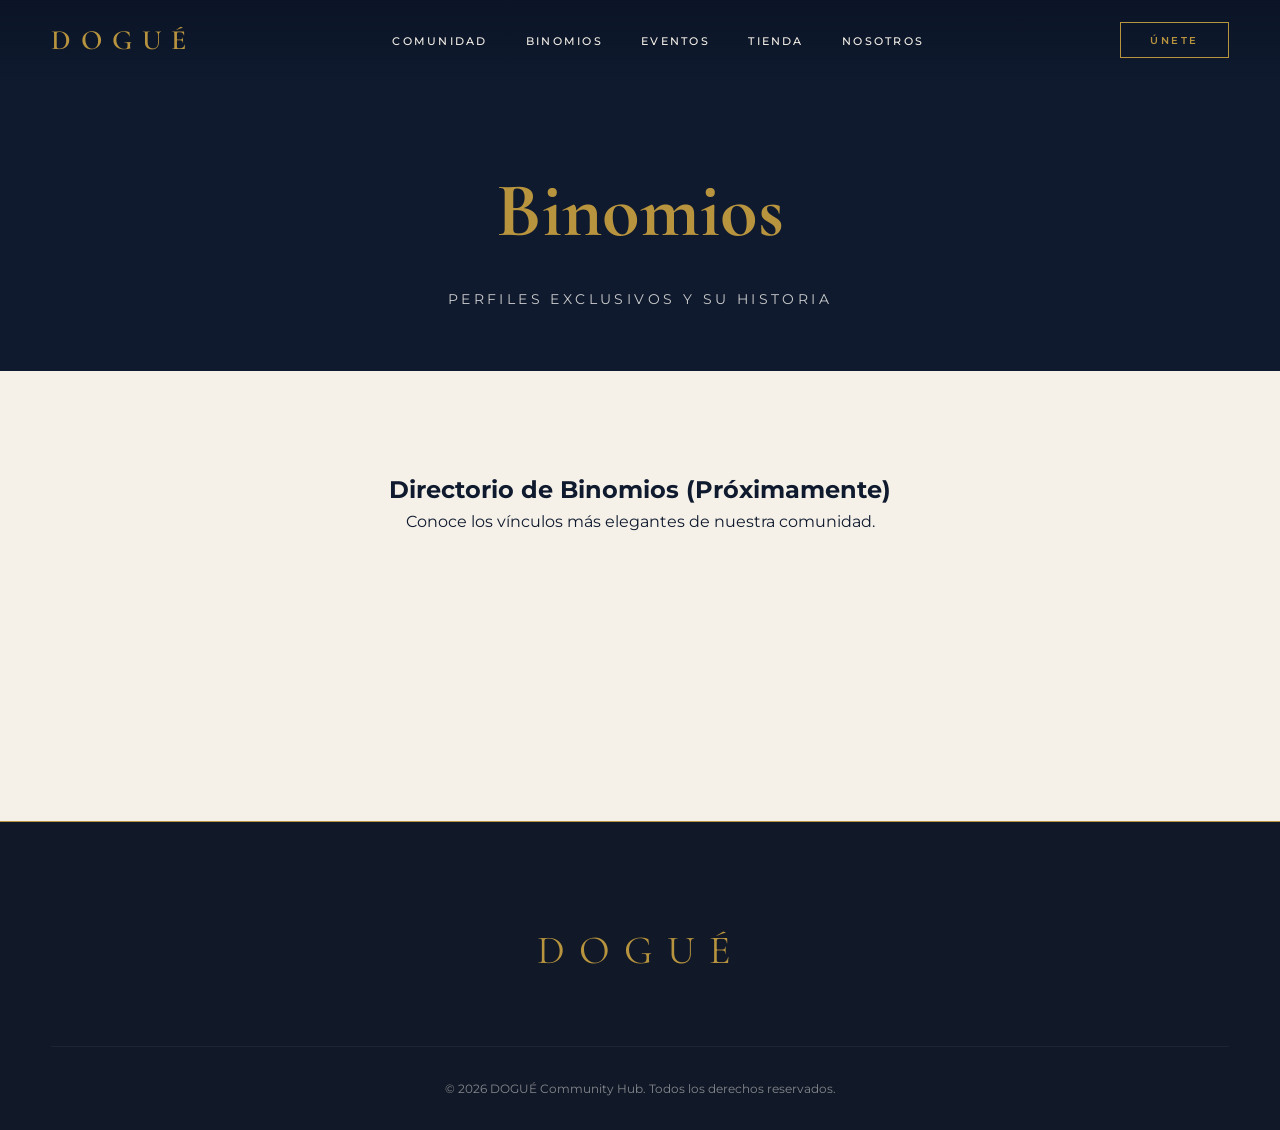
==== binomios.html @ 7b64ab2a "Implementación páginas y tienda del Hub Dogué" ====
<!DOCTYPE html>
<html lang="es">
<head>
  <meta charset="UTF-8">
  <meta name="viewport" content="width=device-width, initial-scale=1.0">
  <title>Binomios — DOGUÉ Community Hub</title>
  <link rel="stylesheet" href="styles.css">
  <link rel="preconnect" href="https://fonts.googleapis.com">
  <link rel="preconnect" href="https://fonts.gstatic.com" crossorigin>
  <style>
    .page-hero {
      padding-top: 150px;
      padding-bottom: 60px;
      background: var(--navy-deep);
      text-align: center;
      color: var(--white);
    }
    .page-hero__title {
      font-family: var(--font-display);
      font-size: clamp(3rem, 6vw, 5rem);
      color: var(--gold);
      margin-bottom: 1rem;
    }
    .page-hero__subtitle {
      font-family: var(--font-body);
      font-weight: 400;
      letter-spacing: 0.25em;
      text-transform: uppercase;
      font-size: 0.85rem;
      opacity: 0.8;
    }
    .placeholder-content {
      padding: 100px 20px;
      text-align: center;
      background: var(--cream);
      color: var(--navy-deep);
      min-height: 50vh;
    }
  </style>
</head>
<body>

  <!-- NAVBAR -->
  <nav class="navbar" id="navbar" role="navigation" aria-label="Navegación principal">
    <a href="index.html" class="navbar__logo" id="logo" aria-label="DOGUÉ — Ir al inicio">
      <span class="navbar__logo-text">DOGUÉ</span>
    </a>
    <ul class="navbar__menu" id="nav-menu">
      <li><a href="comunidad.html" class="navbar__menu-item">Comunidad</a></li>
      <li><a href="binomios.html" class="navbar__menu-item">Binomios</a></li>
      <li><a href="eventos.html" class="navbar__menu-item">Eventos</a></li>
      <li><a href="tienda.html" class="navbar__menu-item">Tienda</a></li>
      <li><a href="nosotros.html" class="navbar__menu-item">Nosotros</a></li>
    </ul>
    <div class="navbar__cta">
      <button class="btn-cta-nav">ÚNETE</button>
    </div>
    <button class="navbar__hamburger" id="hamburger" aria-label="Abrir menú" aria-expanded="false">
      <span></span><span></span><span></span>
    </button>
  </nav>

  <!-- Mobile Overlay -->
  <div class="navbar__mobile-overlay" id="mobile-nav" aria-hidden="true">
    <a href="comunidad.html" class="navbar__menu-item" data-mobile-link>Comunidad</a>
    <a href="binomios.html" class="navbar__menu-item" data-mobile-link>Binomios</a>
    <a href="eventos.html" class="navbar__menu-item" data-mobile-link>Eventos</a>
    <a href="tienda.html" class="navbar__menu-item" data-mobile-link>Tienda</a>
    <a href="nosotros.html" class="navbar__menu-item" data-mobile-link>Nosotros</a>
    <button class="btn-cta-nav" data-mobile-link>ÚNETE</button>
  </div>

  <!-- HERO -->
  <section class="page-hero">
    <h1 class="page-hero__title">Binomios</h1>
    <p class="page-hero__subtitle">Perfiles exclusivos y su historia</p>
  </section>

  <section class="placeholder-content">
    <h2>Directorio de Binomios (Próximamente)</h2>
    <p>Conoce los vínculos más elegantes de nuestra comunidad.</p>
  </section>

  <!-- FOOTER -->
  <footer class="footer">
    <div class="footer__container">
      <div class="footer__logo-container">
        <a href="index.html" class="footer__logo">DOGUÉ</a>
      </div>
      <div class="footer__copyright">
        &copy; 2026 DOGUÉ Community Hub. Todos los derechos reservados.
      </div>
    </div>
  </footer>

  <script src="script.js"></script>
</body>
</html>
---- styles.css ----
/* ============================================================
   DOGUÉ COMMUNITY HUB — Design System & Hero Styles
   Luxury Editorial Aesthetic
   ============================================================ */

/* --- Google Fonts Import --- */
@import url('https://fonts.googleapis.com/css2?family=Cormorant+Garamond:ital,wght@0,300;0,400;0,500;0,600;0,700;1,300;1,400&family=Montserrat:wght@300;400;500;600;700&display=swap');

/* --- Design Tokens --- */
:root {
  --navy: #1B2A4A;
  --navy-deep: #0F1A2E;
  --navy-light: #243656;
  --gold: #B8943F;
  --gold-light: #D4B15E;
  --gold-dark: #9A7A30;
  --cream: #F5F0E8;
  --white: #FAF8F4;
  --white-pure: #FFFFFF;

  --font-display: 'Cormorant Garamond', 'Georgia', serif;
  --font-body: 'Montserrat', 'Helvetica Neue', sans-serif;

  --ease-luxury: cubic-bezier(0.25, 0.46, 0.45, 0.94);
  --ease-bounce: cubic-bezier(0.34, 1.56, 0.64, 1);
  --ease-smooth: cubic-bezier(0.4, 0, 0.2, 1);

  --transition-fast: 0.25s;
  --transition-med: 0.4s;
  --transition-slow: 0.7s;

  --z-navbar: 1000;
  --z-hero-content: 10;
  --z-hero-overlay: 5;
  --z-hero-video: 1;
}

/* --- Reset & Base --- */
*,
*::before,
*::after {
  margin: 0;
  padding: 0;
  box-sizing: border-box;
}

html {
  font-size: 16px;
  scroll-behavior: smooth;
  -webkit-font-smoothing: antialiased;
  -moz-osx-font-smoothing: grayscale;
}

body {
  font-family: var(--font-body);
  background-color: var(--navy-deep);
  color: var(--white);
  line-height: 1.6;
  overflow-x: hidden;
}

a {
  text-decoration: none;
  color: inherit;
}

ul, ol {
  list-style: none;
}

button {
  cursor: pointer;
  border: none;
  background: none;
  font-family: inherit;
}

/* ============================================================
   NAVBAR
   ============================================================ */
.navbar {
  position: fixed;
  top: 0;
  left: 0;
  width: 100%;
  z-index: var(--z-navbar);
  padding: 0 clamp(1.5rem, 4vw, 4rem);
  height: 80px;
  display: flex;
  align-items: center;
  justify-content: space-between;
  transition: background var(--transition-med) var(--ease-smooth),
              box-shadow var(--transition-med) var(--ease-smooth),
              height var(--transition-med) var(--ease-smooth);
}

.navbar::before {
  content: '';
  position: absolute;
  inset: 0;
  background: linear-gradient(
    180deg,
    rgba(11, 20, 38, 0.85) 0%,
    rgba(11, 20, 38, 0.4) 60%,
    transparent 100%
  );
  pointer-events: none;
  transition: opacity var(--transition-med) var(--ease-smooth);
}

.navbar.scrolled {
  height: 68px;
  background: rgba(15, 26, 46, 0.97);
  backdrop-filter: blur(20px) saturate(180%);
  -webkit-backdrop-filter: blur(20px) saturate(180%);
  box-shadow: 0 1px 0 rgba(184, 148, 63, 0.1),
              0 4px 24px rgba(0, 0, 0, 0.3);
}

.navbar.scrolled::before {
  opacity: 0;
}

/* --- Logo --- */
.navbar__logo {
  position: relative;
  z-index: 2;
  display: flex;
  align-items: center;
  gap: 0.15rem;
}

.navbar__logo-text {
  font-family: var(--font-display);
  font-size: 1.75rem;
  font-weight: 600;
  letter-spacing: 0.35em;
  color: var(--gold);
  text-transform: uppercase;
  transition: color var(--transition-fast) var(--ease-smooth);
}

.navbar__logo-accent {
  font-family: var(--font-display);
  font-size: 2rem;
  font-weight: 300;
  color: var(--gold-light);
  margin-left: 0.1rem;
  opacity: 0.8;
}

.navbar__logo:hover .navbar__logo-text {
  color: var(--gold-light);
}

/* --- Nav Menu --- */
.navbar__menu {
  position: relative;
  z-index: 2;
  display: flex;
  align-items: center;
  gap: clamp(1.5rem, 3vw, 3rem);
}

.navbar__menu-item {
  font-family: var(--font-body);
  font-size: 0.7rem;
  font-weight: 500;
  letter-spacing: 0.2em;
  color: var(--cream);
  text-transform: uppercase;
  position: relative;
  padding: 0.5rem 0;
  transition: color var(--transition-fast) var(--ease-smooth);
}

.navbar__menu-item::after {
  content: '';
  position: absolute;
  bottom: 0;
  left: 50%;
  transform: translateX(-50%) scaleX(0);
  width: 100%;
  height: 1px;
  background: var(--gold);
  transition: transform var(--transition-med) var(--ease-luxury);
  transform-origin: center;
}

.navbar__menu-item:hover {
  color: var(--gold-light);
}

.navbar__menu-item:hover::after {
  transform: translateX(-50%) scaleX(1);
}

/* --- CTA Button --- */
.navbar__cta {
  position: relative;
  z-index: 2;
}

.btn-cta-nav {
  font-family: var(--font-body);
  font-size: 0.65rem;
  font-weight: 600;
  letter-spacing: 0.25em;
  text-transform: uppercase;
  color: var(--gold);
  padding: 0.65rem 1.8rem;
  border: 1px solid var(--gold);
  background: transparent;
  transition: all var(--transition-med) var(--ease-luxury);
  position: relative;
  overflow: hidden;
}

.btn-cta-nav::before {
  content: '';
  position: absolute;
  inset: 0;
  background: var(--gold);
  transform: scaleX(0);
  transform-origin: left;
  transition: transform var(--transition-med) var(--ease-luxury);
  z-index: -1;
}

.btn-cta-nav:hover {
  color: var(--navy-deep);
  border-color: var(--gold);
}

.btn-cta-nav:hover::before {
  transform: scaleX(1);
}

/* --- Hamburger (mobile) --- */
.navbar__hamburger {
  display: none;
  position: relative;
  z-index: 2;
  width: 28px;
  height: 20px;
  flex-direction: column;
  justify-content: space-between;
}

.navbar__hamburger span {
  display: block;
  width: 100%;
  height: 1.5px;
  background: var(--gold);
  transition: all var(--transition-med) var(--ease-luxury);
  transform-origin: center;
}

.navbar__hamburger.active span:nth-child(1) {
  transform: translateY(9.25px) rotate(45deg);
}

.navbar__hamburger.active span:nth-child(2) {
  opacity: 0;
  transform: scaleX(0);
}

.navbar__hamburger.active span:nth-child(3) {
  transform: translateY(-9.25px) rotate(-45deg);
}

/* ============================================================
   HERO SECTION
   ============================================================ */
.hero {
  position: relative;
  width: 100%;
  height: 100vh;
  min-height: 600px;
  display: flex;
  align-items: center;
  justify-content: center;
  overflow: hidden;
}

/* --- Video Background --- */
.hero__video-wrapper {
  position: absolute;
  inset: 0;
  z-index: var(--z-hero-video);
}

.hero__video,
.hero__poster {
  width: 100%;
  height: 100%;
  object-fit: cover;
  object-position: center 30%;
}

.hero__video {
  display: block;
}

/* --- Overlay --- */
.hero__overlay {
  position: absolute;
  inset: 0;
  z-index: var(--z-hero-overlay);
  background:
    linear-gradient(
      180deg,
      rgba(15, 26, 46, 0.75) 0%,
      rgba(27, 42, 74, 0.55) 40%,
      rgba(27, 42, 74, 0.60) 60%,
      rgba(15, 26, 46, 0.85) 100%
    );
}

/* Subtle grain texture overlay */
.hero__overlay::after {
  content: '';
  position: absolute;
  inset: 0;
  opacity: 0.03;
  background-image: url("data:image/svg+xml,%3Csvg viewBox='0 0 256 256' xmlns='http://www.w3.org/2000/svg'%3E%3Cfilter id='n'%3E%3CfeTurbulence type='fractalNoise' baseFrequency='0.85' numOctaves='4' stitchTiles='stitch'/%3E%3C/filter%3E%3Crect width='100%25' height='100%25' filter='url(%23n)'/%3E%3C/svg%3E");
  background-size: 128px 128px;
  pointer-events: none;
}

/* --- Decorative Lines --- */
.hero__deco-line {
  position: absolute;
  z-index: var(--z-hero-content);
  background: var(--gold);
  opacity: 0.15;
}

.hero__deco-line--left {
  left: clamp(2rem, 5vw, 6rem);
  top: 15%;
  width: 1px;
  height: 70%;
}

.hero__deco-line--right {
  right: clamp(2rem, 5vw, 6rem);
  top: 15%;
  width: 1px;
  height: 70%;
}

.hero__deco-line--top {
  top: clamp(6rem, 12vh, 10rem);
  left: clamp(2rem, 5vw, 6rem);
  right: clamp(2rem, 5vw, 6rem);
  height: 1px;
  width: auto;
}

.hero__deco-line--bottom {
  bottom: clamp(4rem, 8vh, 8rem);
  left: clamp(2rem, 5vw, 6rem);
  right: clamp(2rem, 5vw, 6rem);
  height: 1px;
  width: auto;
}

/* --- Hero Content --- */
.hero__content {
  position: relative;
  z-index: var(--z-hero-content);
  text-align: center;
  max-width: 860px;
  padding: 2rem clamp(1.5rem, 5vw, 4rem);
  display: flex;
  flex-direction: column;
  align-items: center;
  gap: 0;
}

/* Subtle glow behind content */
.hero__content::before {
  content: '';
  position: absolute;
  width: 500px;
  height: 500px;
  background: radial-gradient(
    ellipse at center,
    rgba(184, 148, 63, 0.06) 0%,
    transparent 70%
  );
  border-radius: 50%;
  pointer-events: none;
  top: 50%;
  left: 50%;
  transform: translate(-50%, -50%);
}

/* --- Subtitle --- */
.hero__subtitle {
  font-family: var(--font-body);
  font-size: clamp(0.6rem, 1.2vw, 0.8rem);
  font-weight: 400;
  letter-spacing: 0.45em;
  text-transform: uppercase;
  color: var(--gold);
  margin-bottom: 1.5rem;
  position: relative;
  display: flex;
  align-items: center;
  gap: 1.5rem;
  opacity: 0;
  transform: translateY(20px);
  animation: heroFadeUp 1s var(--ease-luxury) 0.3s forwards;
}

.hero__subtitle::before,
.hero__subtitle::after {
  content: '';
  width: clamp(30px, 5vw, 60px);
  height: 1px;
  background: linear-gradient(90deg, transparent, var(--gold));
  flex-shrink: 0;
}

.hero__subtitle::after {
  background: linear-gradient(90deg, var(--gold), transparent);
}

/* --- Headline --- */
.hero__headline {
  font-family: var(--font-display);
  font-size: clamp(3rem, 8vw, 6.5rem);
  font-weight: 300;
  line-height: 1;
  letter-spacing: 0.08em;
  text-transform: uppercase;
  color: var(--white);
  margin-bottom: 2rem;
  position: relative;
  opacity: 0;
  transform: translateY(30px);
  animation: heroFadeUp 1.2s var(--ease-luxury) 0.6s forwards;
}

.hero__headline span {
  display: block;
}

.hero__headline-word--accent {
  color: var(--gold);
  font-weight: 400;
  font-style: italic;
}

/* --- Description --- */
.hero__description {
  font-family: var(--font-body);
  font-size: clamp(0.85rem, 1.3vw, 1rem);
  font-weight: 300;
  line-height: 1.8;
  color: rgba(245, 240, 232, 0.75);
  max-width: 540px;
  margin-bottom: 3rem;
  letter-spacing: 0.02em;
  opacity: 0;
  transform: translateY(20px);
  animation: heroFadeUp 1s var(--ease-luxury) 0.9s forwards;
}

/* --- Buttons --- */
.hero__buttons {
  display: flex;
  align-items: center;
  gap: 1.5rem;
  opacity: 0;
  transform: translateY(20px);
  animation: heroFadeUp 1s var(--ease-luxury) 1.2s forwards;
}

.btn-hero {
  font-family: var(--font-body);
  font-size: 0.7rem;
  font-weight: 600;
  letter-spacing: 0.2em;
  text-transform: uppercase;
  padding: 1rem 2.5rem;
  position: relative;
  overflow: hidden;
  transition: all var(--transition-med) var(--ease-luxury);
}

.btn-hero--primary {
  background: var(--gold);
  color: var(--navy-deep);
  border: 1px solid var(--gold);
}

.btn-hero--primary::before {
  content: '';
  position: absolute;
  inset: 0;
  background: linear-gradient(
    135deg,
    rgba(255, 255, 255, 0.15) 0%,
    transparent 50%,
    rgba(0, 0, 0, 0.1) 100%
  );
  opacity: 0;
  transition: opacity var(--transition-fast);
}

.btn-hero--primary:hover {
  background: var(--gold-light);
  border-color: var(--gold-light);
  box-shadow: 0 4px 30px rgba(184, 148, 63, 0.35);
  transform: translateY(-2px);
}

.btn-hero--primary:hover::before {
  opacity: 1;
}

.btn-hero--secondary {
  background: transparent;
  color: var(--white);
  border: 1px solid rgba(250, 248, 244, 0.4);
}

.btn-hero--secondary:hover {
  border-color: var(--white);
  color: var(--white);
  box-shadow: 0 4px 30px rgba(250, 248, 244, 0.1);
  transform: translateY(-2px);
}

/* ============================================================
   SCROLL INDICATOR
   ============================================================ */
.hero__scroll-indicator {
  position: absolute;
  bottom: clamp(1.5rem, 4vh, 3rem);
  left: 50%;
  transform: translateX(-50%);
  z-index: var(--z-hero-content);
  display: flex;
  flex-direction: column;
  align-items: center;
  gap: 0.75rem;
  opacity: 0;
  animation: heroFadeUp 1s var(--ease-luxury) 1.8s forwards;
}

.hero__scroll-indicator span {
  font-family: var(--font-body);
  font-size: 0.55rem;
  font-weight: 500;
  letter-spacing: 0.3em;
  text-transform: uppercase;
  color: var(--gold);
  opacity: 0.7;
}

.hero__scroll-mouse {
  width: 22px;
  height: 34px;
  border: 1.5px solid var(--gold);
  border-radius: 11px;
  position: relative;
  opacity: 0.6;
}

.hero__scroll-dot {
  position: absolute;
  top: 6px;
  left: 50%;
  transform: translateX(-50%);
  width: 3px;
  height: 6px;
  background: var(--gold);
  border-radius: 3px;
  animation: scrollDot 2s var(--ease-smooth) infinite;
}

/* ============================================================
   ANIMATIONS
   ============================================================ */
@keyframes heroFadeUp {
  from {
    opacity: 0;
    transform: translateY(20px);
  }
  to {
    opacity: 1;
    transform: translateY(0);
  }
}

@keyframes scrollDot {
  0%, 100% {
    opacity: 1;
    transform: translateX(-50%) translateY(0);
  }
  50% {
    opacity: 0.3;
    transform: translateX(-50%) translateY(12px);
  }
}

@keyframes decoLineGrow {
  from {
    transform: scaleY(0);
  }
  to {
    transform: scaleY(1);
  }
}

@keyframes decoLineGrowH {
  from {
    transform: scaleX(0);
  }
  to {
    transform: scaleX(1);
  }
}

.hero__deco-line--left,
.hero__deco-line--right {
  transform-origin: top;
  animation: decoLineGrow 1.5s var(--ease-luxury) 0.5s both;
}

.hero__deco-line--top,
.hero__deco-line--bottom {
  transform-origin: left;
  animation: decoLineGrowH 1.5s var(--ease-luxury) 0.8s both;
}

/* --- Floating shimmer on gold elements --- */
@keyframes shimmer {
  0% { background-position: -200% center; }
  100% { background-position: 200% center; }
}

/* ============================================================
   BINOMIOS DESTACADOS (Featured Pairs)
   ============================================================ */
.binomios-destacados {
  background-color: var(--cream);
  padding: clamp(4rem, 8vw, 8rem) clamp(1.5rem, 4vw, 4rem);
  color: var(--navy-deep);
  position: relative;
}

.binomios-destacados__container {
  max-width: 1200px;
  margin: 0 auto;
}

.binomios-destacados__header {
  text-align: center;
  margin-bottom: clamp(3rem, 6vw, 5rem);
}

.binomios-destacados__subtitle {
  display: block;
  font-family: var(--font-body);
  font-size: 0.75rem;
  font-weight: 600;
  letter-spacing: 0.4em;
  color: var(--gold);
  margin-bottom: 1rem;
  text-transform: uppercase;
}

.binomios-destacados__title {
  font-family: var(--font-display);
  font-size: clamp(2.5rem, 5vw, 4rem);
  font-weight: 500;
  color: var(--navy);
  line-height: 1.1;
  margin: 0;
}

.binomios-grid {
  display: grid;
  grid-template-columns: repeat(auto-fit, minmax(320px, 1fr));
  gap: clamp(1.5rem, 3vw, 2.5rem);
  margin-bottom: clamp(3rem, 6vw, 5rem);
}

/* Card Styles */
.binomios-card {
  background: var(--white);
  border: 1px solid rgba(184, 148, 63, 0.2);
  border-radius: 4px;
  overflow: hidden;
  box-shadow: 0 10px 40px rgba(27, 42, 74, 0.08);
  transition: transform var(--transition-med) var(--ease-luxury),
              box-shadow var(--transition-med) var(--ease-luxury),
              border-color var(--transition-med) var(--ease-luxury);
  position: relative;
  display: flex;
  flex-direction: column;
}

.binomios-card:hover {
  transform: translateY(-5px) scale(1.02);
  box-shadow: 0 20px 50px rgba(27, 42, 74, 0.15);
  border-color: rgba(184, 148, 63, 0.5);
}

/* Image Wrapper (Square) */
.binomios-card__image-wrapper {
  position: relative;
  width: 100%;
  aspect-ratio: 1 / 1;
  overflow: hidden;
}

.binomios-card__image {
  width: 100%;
  height: 100%;
  object-fit: cover;
  transition: transform var(--transition-slow) var(--ease-luxury);
}

.binomios-card:hover .binomios-card__image {
  transform: scale(1.05);
}

/* Overlay gradient for name legibility */
.binomios-card__image-wrapper::after {
  content: '';
  position: absolute;
  inset: 0;
  background: linear-gradient(
    to bottom,
    transparent 30%,
    rgba(15, 26, 46, 0.6) 60%,
    rgba(15, 26, 46, 0.95) 100%
  );
  pointer-events: none;
}

/* Breed Chip */
.binomios-card__breed-chip {
  position: absolute;
  top: 1.25rem;
  right: 1.25rem;
  background: rgba(255, 255, 255, 0.9);
  color: var(--navy-deep);
  font-family: var(--font-body);
  font-size: 0.65rem;
  font-weight: 600;
  letter-spacing: 0.15em;
  text-transform: uppercase;
  padding: 0.4rem 1rem;
  border-radius: 50px;
  backdrop-filter: blur(5px);
  -webkit-backdrop-filter: blur(5px);
  z-index: 2;
  box-shadow: 0 4px 15px rgba(0, 0, 0, 0.1);
}

/* Card Content Area */
.binomios-card__content {
  position: absolute;
  bottom: 0;
  left: 0;
  width: 100%;
  padding: 2rem 1.5rem;
  z-index: 2;
  display: flex;
  flex-direction: column;
  justify-content: flex-end;
  height: 100%;
}

.binomios-card__name {
  font-family: var(--font-display);
  font-size: 1.8rem;
  font-weight: 400;
  color: var(--white);
  line-height: 1.2;
  margin-bottom: 0;
  transition: transform var(--transition-med) var(--ease-luxury);
  transform: translateY(1.5rem);
}

/* Hidden Content on Hover */
.binomios-card__hover-content {
  opacity: 0;
  transform: translateY(20px);
  max-height: 0;
  transition: opacity var(--transition-med) var(--ease-luxury),
              transform var(--transition-med) var(--ease-luxury),
              max-height var(--transition-med) var(--ease-luxury);
  pointer-events: none;
  overflow: hidden;
  margin-top: 1rem;
}

.binomios-card:hover .binomios-card__name {
  transform: translateY(0);
}

.binomios-card:hover .binomios-card__hover-content {
  opacity: 1;
  transform: translateY(0);
  max-height: 200px;
  pointer-events: auto;
}

.binomios-card__description {
  font-family: var(--font-body);
  font-size: 0.85rem;
  line-height: 1.6;
  color: rgba(250, 248, 244, 0.9);
  margin-bottom: 1.5rem;
}

.btn-ver-perfil {
  font-family: var(--font-body);
  font-size: 0.65rem;
  font-weight: 600;
  letter-spacing: 0.2em;
  text-transform: uppercase;
  color: var(--gold);
  border-bottom: 1px solid var(--gold);
  padding-bottom: 0.2rem;
  display: inline-block;
  transition: color var(--transition-fast), border-color var(--transition-fast);
}

.btn-ver-perfil:hover {
  color: var(--gold-light);
  border-color: var(--gold-light);
}

/* Footer Button */
.binomios-destacados__footer {
  text-align: center;
}

.btn-outline-navy {
  display: inline-block;
  font-family: var(--font-body);
  font-size: 0.75rem;
  font-weight: 600;
  letter-spacing: 0.2em;
  text-transform: uppercase;
  color: var(--navy);
  padding: 1.2rem 3rem;
  border: 1px solid var(--navy);
  background: transparent;
  transition: all var(--transition-med) var(--ease-luxury);
  position: relative;
  overflow: hidden;
  z-index: 1;
}

.btn-outline-navy::before {
  content: '';
  position: absolute;
  inset: 0;
  background: var(--navy);
  transform: scaleY(0);
  transform-origin: bottom;
  transition: transform var(--transition-med) var(--ease-luxury);
  z-index: -1;
}

.btn-outline-navy:hover {
  color: var(--white);
  border-color: var(--navy);
  box-shadow: 0 10px 30px rgba(27, 42, 74, 0.2);
}

.btn-outline-navy:hover::before {
  transform: scaleY(1);
}

/* Fade-in Animation Classes */
.fade-in-element {
  opacity: 0;
  transform: translateY(40px);
  transition: opacity 0.8s var(--ease-luxury),
              transform 0.8s var(--ease-luxury);
  transition-delay: var(--anim-delay, 0s);
}

.fade-in-element.is-visible {
  opacity: 1;
  transform: translateY(0);
}

/* ============================================================
   LIFESTYLE SPLIT (SECCIÓN A)
   ============================================================ */
.lifestyle-split {
  display: flex;
  flex-direction: column;
  background-color: var(--navy);
  overflow: hidden;
}

@media (min-width: 1024px) {
  .lifestyle-split {
    flex-direction: row;
    min-height: 80vh;
  }
}

.lifestyle-split__image-wrapper {
  flex: 1;
  width: 100%;
  min-height: 400px;
  position: relative;
}

@media (min-width: 1024px) {
  .lifestyle-split__image-wrapper {
    min-height: auto;
  }
}

.lifestyle-split__image {
  position: absolute;
  inset: 0;
  width: 100%;
  height: 100%;
  object-fit: cover;
}

.lifestyle-split__content {
  flex: 1;
  padding: clamp(4rem, 8vw, 8rem) clamp(2rem, 5vw, 6rem);
  display: flex;
  flex-direction: column;
  justify-content: center;
  align-items: flex-start;
  color: var(--white);
}

.lifestyle-split__icon-paw {
  width: 48px;
  height: 48px;
  margin-bottom: 2rem;
}

.lifestyle-split__title {
  font-family: var(--font-display);
  font-size: clamp(2.2rem, 4vw, 3.5rem);
  font-weight: 400;
  line-height: 1.15;
  color: var(--white);
  margin-bottom: 2.5rem;
}

.lifestyle-split__benefits {
  display: flex;
  flex-direction: column;
  gap: 1.5rem;
  margin-bottom: 3rem;
}

.lifestyle-split__benefits li {
  display: flex;
  align-items: center;
  gap: 1rem;
}

.lifestyle-split__check {
  display: flex;
  align-items: center;
  justify-content: center;
  width: 24px;
  height: 24px;
  flex-shrink: 0;
}

.lifestyle-split__benefits p {
  font-family: var(--font-body);
  font-size: 0.95rem;
  font-weight: 300;
  color: rgba(250, 248, 244, 0.85);
  margin: 0;
}

.lifestyle-split__btn {
  /* Using existing btn-hero--primary base styles from index block */
  display: inline-block;
  background: var(--gold);
  color: var(--navy-deep);
  border: 1px solid var(--gold);
  font-family: var(--font-body);
  font-size: 0.7rem;
  font-weight: 600;
  letter-spacing: 0.2em;
  text-transform: uppercase;
  padding: 1rem 2.5rem;
  transition: all var(--transition-med) var(--ease-luxury);
}

.lifestyle-split__btn:hover {
  background: var(--gold-light);
  border-color: var(--gold-light);
  box-shadow: 0 4px 30px rgba(184, 148, 63, 0.35);
  transform: translateY(-2px);
}

/* ============================================================
   STATS BAR (SECCIÓN B)
   ============================================================ */
.stats-bar {
  background-color: var(--navy-deep);
  padding: 4rem 0;
  border-top: 1px solid rgba(184, 148, 63, 0.1);
  border-bottom: 1px solid rgba(184, 148, 63, 0.1);
}

.stats-bar__container {
  max-width: 1400px;
  margin: 0 auto;
  padding: 0 clamp(1.5rem, 4vw, 4rem);
  display: flex;
  flex-direction: column;
  gap: 3rem;
  align-items: center;
}

@media (min-width: 768px) {
  .stats-bar__container {
    flex-direction: row;
    justify-content: space-between;
    gap: 0;
  }
}

.stats-bar__item {
  display: flex;
  flex-direction: column;
  align-items: center;
  text-align: center;
  flex: 1;
}

.stats-bar__number {
  font-family: var(--font-display);
  font-size: clamp(3rem, 5vw, 4rem);
  font-weight: 300;
  color: var(--gold);
  line-height: 1;
  margin-bottom: 0.5rem;
}

.stats-bar__label {
  font-family: var(--font-body);
  font-size: 0.75rem;
  font-weight: 500;
  letter-spacing: 0.25em;
  text-transform: uppercase;
  color: var(--cream);
  opacity: 0.8;
}

.stats-bar__divider {
  width: 50px;
  height: 1px;
  background-color: var(--gold);
  opacity: 0.3;
}

@media (min-width: 768px) {
  .stats-bar__divider {
    width: 1px;
    height: 60px;
  }
}

/* ============================================================
   MEMBRESÍAS (SECCIÓN C)
   ============================================================ */
.membresias {
  background-color: var(--cream);
  padding: clamp(5rem, 10vw, 10rem) clamp(1.5rem, 4vw, 4rem);
  color: var(--navy-deep);
}

.membresias__container {
  max-width: 1200px;
  margin: 0 auto;
}

.membresias__header {
  text-align: center;
  margin-bottom: clamp(4rem, 8vw, 6rem);
}

.membresias__title {
  font-family: var(--font-display);
  font-size: clamp(2.5rem, 5vw, 4rem);
  font-weight: 400;
  color: var(--navy);
  line-height: 1.1;
}

.membresias__grid {
  display: grid;
  grid-template-columns: 1fr;
  gap: 2rem;
  align-items: center;
}

@media (min-width: 1024px) {
  .membresias__grid {
    grid-template-columns: repeat(3, 1fr);
    gap: 0;
  }
}

.membresia-card {
  padding: 3.5rem 2.5rem;
  display: flex;
  flex-direction: column;
  transition: transform var(--transition-med) var(--ease-luxury),
              box-shadow var(--transition-med) var(--ease-luxury);
  height: 100%;
}

.membresia-card:hover {
  transform: translateY(-10px);
}

.membresia-card__name {
  font-family: var(--font-body);
  font-size: 0.85rem;
  font-weight: 600;
  letter-spacing: 0.3em;
  text-transform: uppercase;
  margin-bottom: 2rem;
}

.membresia-card__price {
  display: flex;
  align-items: flex-start;
  margin-bottom: 2.5rem;
}

.membresia-card__currency {
  font-family: var(--font-display);
  font-size: 1.5rem;
  margin-top: 0.5rem;
}

.membresia-card__amount {
  font-family: var(--font-display);
  font-size: 4.5rem;
  font-weight: 400;
  line-height: 1;
}

.membresia-card__period {
  font-family: var(--font-body);
  font-size: 0.9rem;
  align-self: flex-end;
  margin-bottom: 0.75rem;
  opacity: 0.7;
}

.membresia-card__features {
  margin-bottom: 3rem;
  flex-grow: 1;
}

.membresia-card__features li {
  font-family: var(--font-body);
  font-size: 0.9rem;
  padding: 1rem 0;
  border-bottom: 1px solid rgba(0, 0, 0, 0.05);
}

.membresia-card__features li:last-child {
  border-bottom: none;
}

.btn-membresia {
  width: 100%;
  padding: 1.2rem;
  text-align: center;
  font-family: var(--font-body);
  font-size: 0.8rem;
  font-weight: 600;
  letter-spacing: 0.2em;
  text-transform: uppercase;
  transition: all var(--transition-med) var(--ease-luxury);
  border: 1px solid transparent;
}

/* Card Variations */
.membresia-card--basico {
  background-color: transparent;
  border: 1px solid rgba(27, 42, 74, 0.4);
}

.membresia-card--basico .membresia-card__name,
.membresia-card--basico .membresia-card__price {
  color: var(--navy);
}

.membresia-card--basico .membresia-card__features li {
  border-color: rgba(27, 42, 74, 0.1);
  color: rgba(27, 42, 74, 0.8);
}

.btn-membresia--outline {
  color: var(--navy);
  border-color: var(--navy);
  background: transparent;
}

.btn-membresia--outline:hover {
  background-color: var(--navy);
  color: var(--white);
}

.membresia-card--premium {
  background-color: var(--gold);
  color: var(--navy-deep);
  position: relative;
  box-shadow: 0 20px 50px rgba(184, 148, 63, 0.2);
  z-index: 2;
  transform: scale(1.05); /* Make it stand out in the middle */
}

@media (max-width: 1023px) {
  .membresia-card--premium {
    transform: scale(1);
    margin: 2rem 0;
  }
}

.membresia-card--premium:hover {
  transform: scale(1.05) translateY(-10px);
}

@media (max-width: 1023px) {
  .membresia-card--premium:hover {
    transform: translateY(-10px);
  }
}

.membresia-card__badge {
  position: absolute;
  top: -1rem;
  left: 50%;
  transform: translateX(-50%);
  background-color: var(--navy-deep);
  color: var(--gold);
  font-family: var(--font-body);
  font-size: 0.6rem;
  font-weight: 700;
  letter-spacing: 0.2em;
  padding: 0.5rem 1.5rem;
  border-radius: 20px;
  white-space: nowrap;
}

.membresia-card--premium .membresia-card__name,
.membresia-card--premium .membresia-card__price {
  color: var(--navy-deep);
}

.membresia-card--premium .membresia-card__features li {
  border-color: rgba(15, 26, 46, 0.1);
}

.btn-membresia--navy {
  background-color: var(--navy-deep);
  color: var(--white);
  border-color: var(--navy-deep);
}

.btn-membresia--navy:hover {
  background-color: var(--navy);
  border-color: var(--navy);
  box-shadow: 0 10px 20px rgba(15, 26, 46, 0.2);
}

.membresia-card--elite {
  background-color: var(--navy-deep);
  color: var(--white);
}

.membresia-card--elite .membresia-card__name,
.membresia-card--elite .membresia-card__price {
  color: var(--gold);
}

.membresia-card--elite .membresia-card__features li {
  border-color: rgba(184, 148, 63, 0.15);
  color: rgba(250, 248, 244, 0.8);
}

.btn-membresia--gold {
  background-color: var(--gold);
  color: var(--navy-deep);
  border-color: var(--gold);
}

.btn-membresia--gold:hover {
  background-color: var(--gold-light);
  border-color: var(--gold-light);
  box-shadow: 0 10px 20px rgba(184, 148, 63, 0.2);
}

/* ============================================================
   EVENTOS
   ============================================================ */
.eventos {
  background-color: var(--navy);
  padding: clamp(5rem, 10vw, 8rem) clamp(1.5rem, 4vw, 4rem);
  color: var(--white);
}

.eventos__container {
  max-width: 1000px;
  margin: 0 auto;
}

.eventos__header {
  text-align: center;
  margin-bottom: clamp(3rem, 6vw, 4rem);
}

.eventos__title {
  font-family: var(--font-display);
  font-size: clamp(2rem, 4vw, 3.5rem);
  font-weight: 500;
  color: var(--gold);
  letter-spacing: 0.1em;
  margin: 0;
}

.eventos__lista {
  display: flex;
  flex-direction: column;
  gap: 1.5rem;
}

.evento-card {
  display: flex;
  flex-direction: column;
  background-color: var(--navy-light);
  border-radius: 4px;
  overflow: hidden;
  transition: transform var(--transition-med) var(--ease-luxury),
              box-shadow var(--transition-med) var(--ease-luxury);
}

@media (min-width: 768px) {
  .evento-card {
    flex-direction: row;
    align-items: center;
  }
}

.evento-card:hover {
  transform: translateY(-5px);
  box-shadow: 0 15px 40px rgba(0, 0, 0, 0.2);
}

.evento-card__fecha {
  background-color: var(--gold);
  color: var(--navy-deep);
  display: flex;
  flex-direction: column;
  align-items: center;
  justify-content: center;
  padding: 1.5rem 2rem;
  flex-shrink: 0;
}

@media (min-width: 768px) {
  .evento-card__fecha {
    width: 140px;
    height: 100%;
    min-height: 140px;
    align-self: stretch; /* Make it fill height on desktop */
  }
}

.evento-card__dia {
  font-family: var(--font-display);
  font-size: 3rem;
  font-weight: 600;
  line-height: 1;
}

.evento-card__mes {
  font-family: var(--font-body);
  font-size: 0.8rem;
  font-weight: 700;
  letter-spacing: 0.2em;
  text-transform: uppercase;
}

.evento-card__info {
  padding: 1.5rem;
  flex: 1;
}

@media (min-width: 768px) {
  .evento-card__info {
    padding: 2rem 2.5rem;
  }
}

.evento-card__nombre {
  font-family: var(--font-display);
  font-size: 1.6rem;
  font-weight: 500;
  color: var(--white);
  margin-bottom: 0.5rem;
}

.evento-card__lugar {
  display: flex;
  align-items: center;
  gap: 0.5rem;
  font-family: var(--font-body);
  font-size: 0.8rem;
  color: var(--gold);
  margin-bottom: 1rem;
  text-transform: uppercase;
  letter-spacing: 0.1em;
}

.evento-card__desc {
  font-family: var(--font-body);
  font-size: 0.9rem;
  font-weight: 300;
  line-height: 1.6;
  color: rgba(250, 248, 244, 0.8);
  margin: 0;
}

.evento-card__accion {
  padding: 1.5rem;
  display: flex;
  justify-content: flex-start;
}

@media (min-width: 768px) {
  .evento-card__accion {
    padding: 2rem 2.5rem 2rem 0;
    justify-content: flex-end;
  }
}

.btn-reservar {
  font-family: var(--font-body);
  font-size: 0.75rem;
  font-weight: 600;
  letter-spacing: 0.2em;
  color: var(--gold);
  text-transform: uppercase;
  background: transparent;
  border: 1px solid var(--gold);
  padding: 0.8rem 1.5rem;
  transition: all var(--transition-fast) var(--ease-smooth);
}

.btn-reservar:hover {
  background-color: var(--gold);
  color: var(--navy-deep);
}

/* ============================================================
   NEWSLETTER
   ============================================================ */
.newsletter {
  background-color: var(--cream);
  padding: clamp(4rem, 8vw, 6rem) clamp(1.5rem, 4vw, 4rem);
  text-align: center;
  color: var(--navy-deep);
}

.newsletter__container {
  max-width: 600px;
  margin: 0 auto;
}

.newsletter__title {
  font-family: var(--font-display);
  font-size: clamp(2rem, 4vw, 2.5rem);
  font-weight: 400;
  margin-bottom: 2.5rem;
  color: var(--navy);
}

.newsletter__form {
  display: flex;
  flex-direction: column;
  gap: 1rem;
  margin-bottom: 1rem;
}

@media (min-width: 640px) {
  .newsletter__form {
    flex-direction: row;
    gap: 0;
  }
}

.newsletter__input {
  flex: 1;
  padding: 1.2rem 1.5rem;
  font-family: var(--font-body);
  font-size: 0.9rem;
  border: 1px solid rgba(27, 42, 74, 0.2);
  background-color: var(--white);
  color: var(--navy-deep);
  outline: none;
  transition: border-color var(--transition-fast);
}

.newsletter__input::placeholder {
  color: rgba(27, 42, 74, 0.4);
}

.newsletter__input:focus {
  border-color: var(--navy);
}

.btn-suscribir {
  background-color: var(--gold);
  color: var(--navy-deep);
  font-family: var(--font-body);
  font-size: 0.75rem;
  font-weight: 600;
  letter-spacing: 0.2em;
  text-transform: uppercase;
  padding: 1.2rem 2.5rem;
  border: 1px solid var(--gold);
  transition: all var(--transition-med);
}

.btn-suscribir:hover {
  background-color: var(--gold-light);
  border-color: var(--gold-light);
}

.newsletter__legal {
  font-family: var(--font-body);
  font-size: 0.75rem;
  font-weight: 400;
  color: rgba(27, 42, 74, 0.6);
}

/* ============================================================
   FOOTER
   ============================================================ */
.footer {
  background-color: #111827;
  color: var(--white);
  border-top: 1px solid var(--gold);
  padding: clamp(4rem, 8vw, 6rem) clamp(1.5rem, 4vw, 4rem) 2rem;
}

.footer__container {
  max-width: 1200px;
  margin: 0 auto;
}

.footer__logo-container {
  text-align: center;
  margin-bottom: 4rem;
}

.footer__logo {
  font-family: var(--font-display);
  font-size: 2.5rem;
  font-weight: 400;
  letter-spacing: 0.35em;
  color: var(--gold);
  text-transform: uppercase;
}

.footer__grid {
  display: grid;
  grid-template-columns: repeat(1, 1fr);
  gap: 3rem;
  margin-bottom: 4rem;
}

@media (min-width: 640px) {
  .footer__grid {
    grid-template-columns: repeat(2, 1fr);
  }
}

@media (min-width: 1024px) {
  .footer__grid {
    grid-template-columns: repeat(4, 1fr);
  }
}

.footer__col-title {
  font-family: var(--font-body);
  font-size: 0.8rem;
  font-weight: 600;
  letter-spacing: 0.2em;
  color: var(--gold);
  margin-bottom: 1.5rem;
  text-transform: uppercase;
}

.footer__links {
  display: flex;
  flex-direction: column;
  gap: 1rem;
}

.footer__links a {
  font-family: var(--font-body);
  font-size: 0.85rem;
  font-weight: 300;
  color: rgba(250, 248, 244, 0.7);
  transition: color var(--transition-fast);
}

.footer__links a:hover {
  color: var(--white);
}

.footer__socials {
  display: flex;
  gap: 1.25rem;
}

.footer__socials a {
  color: var(--gold);
  transition: transform var(--transition-fast), color var(--transition-fast);
  display: flex;
  align-items: center;
  justify-content: center;
}

.footer__socials a:hover {
  transform: translateY(-3px);
  color: var(--gold-light);
}

.footer__copyright {
  text-align: center;
  padding-top: 2rem;
  border-top: 1px solid rgba(255, 255, 255, 0.05);
  font-family: var(--font-body);
  font-size: 0.75rem;
  color: rgba(250, 248, 244, 0.5);
}

/* Update sr-only class for accessibility */
.sr-only {
  position: absolute;
  width: 1px;
  height: 1px;
  padding: 0;
  margin: -1px;
  overflow: hidden;
  clip: rect(0, 0, 0, 0);
  white-space: nowrap;
  border-width: 0;
}

/* ============================================================
   MOBILE NAV OVERLAY
   ============================================================ */
.navbar__mobile-overlay {
  display: none;
  position: fixed;
  inset: 0;
  z-index: calc(var(--z-navbar) - 1);
  background: rgba(15, 26, 46, 0.98);
  backdrop-filter: blur(30px);
  -webkit-backdrop-filter: blur(30px);
  flex-direction: column;
  align-items: center;
  justify-content: center;
  gap: 2.5rem;
  opacity: 0;
  visibility: hidden;
  transition: opacity var(--transition-med) var(--ease-smooth),
              visibility var(--transition-med) var(--ease-smooth);
}

.navbar__mobile-overlay.active {
  display: flex;
  opacity: 1;
  visibility: visible;
}

.navbar__mobile-overlay .navbar__menu-item {
  font-size: 0.85rem;
  letter-spacing: 0.3em;
  opacity: 0;
  transform: translateY(20px);
}

.navbar__mobile-overlay.active .navbar__menu-item {
  animation: heroFadeUp 0.5s var(--ease-luxury) forwards;
}

.navbar__mobile-overlay.active .navbar__menu-item:nth-child(1) { animation-delay: 0.1s; }
.navbar__mobile-overlay.active .navbar__menu-item:nth-child(2) { animation-delay: 0.15s; }
.navbar__mobile-overlay.active .navbar__menu-item:nth-child(3) { animation-delay: 0.2s; }
.navbar__mobile-overlay.active .navbar__menu-item:nth-child(4) { animation-delay: 0.25s; }
.navbar__mobile-overlay.active .navbar__menu-item:nth-child(5) { animation-delay: 0.3s; }

.navbar__mobile-overlay .btn-cta-nav {
  opacity: 0;
  transform: translateY(20px);
  animation: heroFadeUp 0.5s var(--ease-luxury) 0.4s forwards;
}

/* ============================================================
   RESPONSIVE
   ============================================================ */
@media (max-width: 1024px) {
  .navbar__menu {
    display: none;
  }

  .navbar__cta {
    display: none;
  }

  .navbar__hamburger {
    display: flex;
  }

  .navbar__mobile-overlay {
    display: flex;
  }
}

@media (max-width: 768px) {
  .hero__headline {
    font-size: clamp(2.5rem, 10vw, 4rem);
    letter-spacing: 0.05em;
  }

  .hero__subtitle {
    font-size: 0.6rem;
    letter-spacing: 0.3em;
  }

  .hero__description {
    font-size: 0.85rem;
  }

  .hero__buttons {
    flex-direction: column;
    gap: 1rem;
    width: 100%;
    max-width: 320px;
  }

  .btn-hero {
    width: 100%;
    text-align: center;
  }

  .hero__deco-line--left,
  .hero__deco-line--right {
    display: none;
  }
}

@media (max-width: 480px) {
  .navbar {
    padding: 0 1.25rem;
  }

  .navbar__logo-text {
    font-size: 1.4rem;
    letter-spacing: 0.25em;
  }

  .hero__content {
    padding: 1.5rem 1.25rem;
  }

  .hero__headline {
    font-size: 2.2rem;
    margin-bottom: 1.5rem;
  }

  .hero__subtitle::before,
  .hero__subtitle::after {
    display: none;
  }

  .btn-hero {
    padding: 0.85rem 2rem;
    font-size: 0.65rem;
  }
}

/* ============================================================
   PREFERS REDUCED MOTION
   ============================================================ */
@media (prefers-reduced-motion: reduce) {
  *,
  *::before,
  *::after {
    animation-duration: 0.01ms !important;
    animation-iteration-count: 1 !important;
    transition-duration: 0.01ms !important;
  }
}
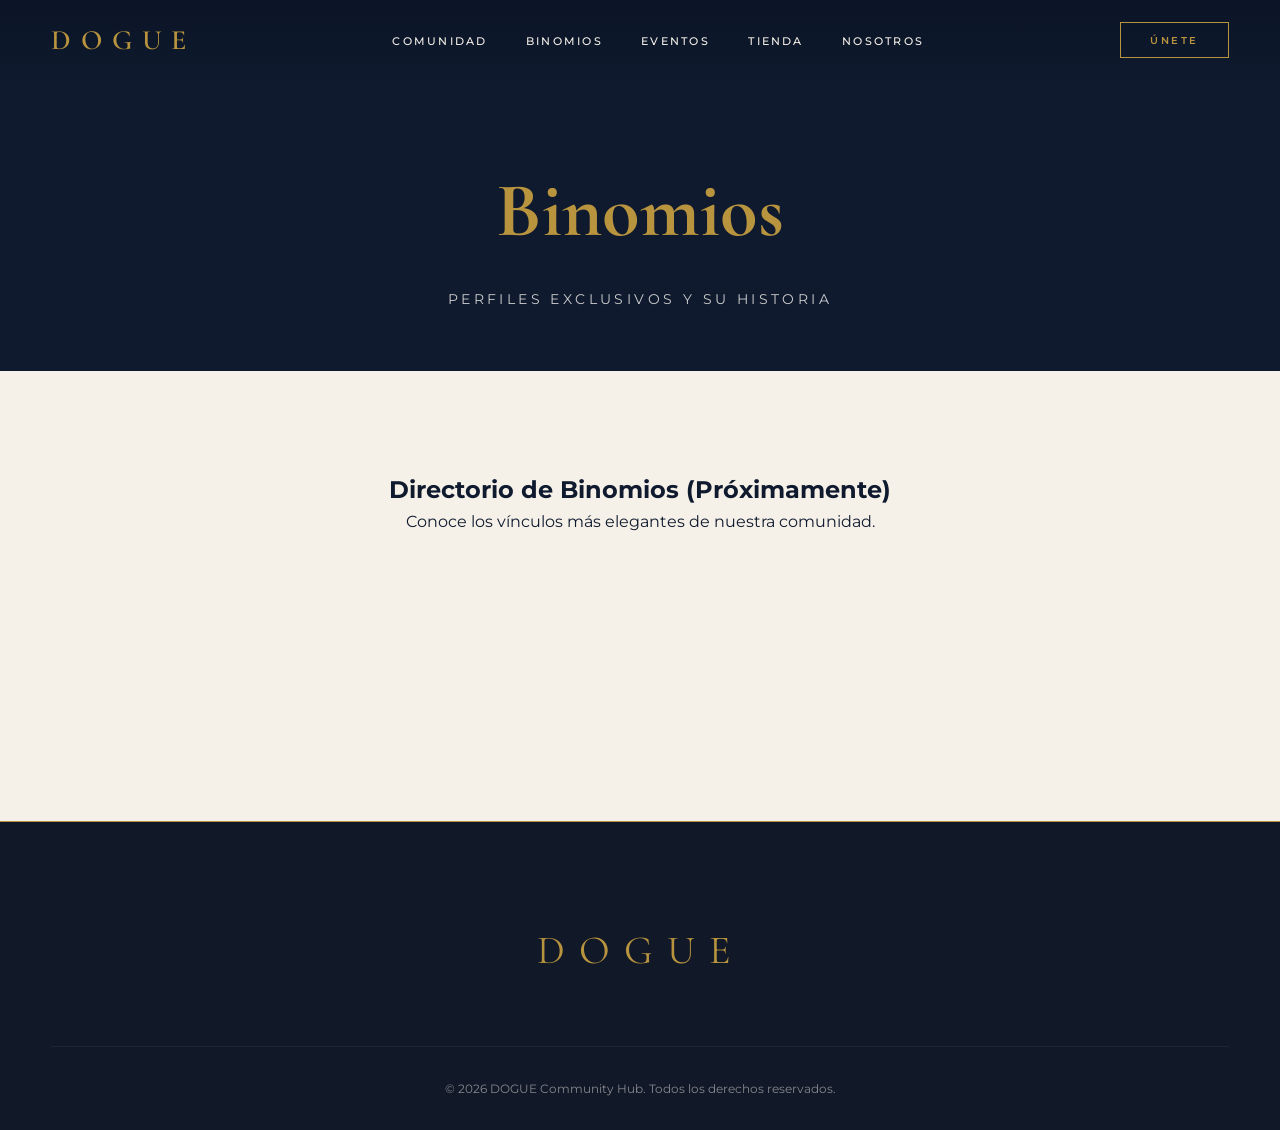
==== commit 4ed20ea6: "Update brand name DOGUE" ====
--- a/binomios.html
+++ b/binomios.html
@@ -3,7 +3,7 @@
 <head>
   <meta charset="UTF-8">
   <meta name="viewport" content="width=device-width, initial-scale=1.0">
-  <title>Binomios — DOGUÉ Community Hub</title>
+  <title>Binomios — DOGUE Community Hub</title>
   <link rel="stylesheet" href="styles.css">
   <link rel="preconnect" href="https://fonts.googleapis.com">
   <link rel="preconnect" href="https://fonts.gstatic.com" crossorigin>
@@ -42,8 +42,8 @@
 
   <!-- NAVBAR -->
   <nav class="navbar" id="navbar" role="navigation" aria-label="Navegación principal">
-    <a href="index.html" class="navbar__logo" id="logo" aria-label="DOGUÉ — Ir al inicio">
-      <span class="navbar__logo-text">DOGUÉ</span>
+    <a href="index.html" class="navbar__logo" id="logo" aria-label="DOGUE — Ir al inicio">
+      <span class="navbar__logo-text">DOGUE</span>
     </a>
     <ul class="navbar__menu" id="nav-menu">
       <li><a href="comunidad.html" class="navbar__menu-item">Comunidad</a></li>
@@ -85,10 +85,10 @@
   <footer class="footer">
     <div class="footer__container">
       <div class="footer__logo-container">
-        <a href="index.html" class="footer__logo">DOGUÉ</a>
+        <a href="index.html" class="footer__logo">DOGUE</a>
       </div>
       <div class="footer__copyright">
-        &copy; 2026 DOGUÉ Community Hub. Todos los derechos reservados.
+        &copy; 2026 DOGUE Community Hub. Todos los derechos reservados.
       </div>
     </div>
   </footer>
--- a/styles.css
+++ b/styles.css
@@ -1,5 +1,5 @@
 /* ============================================================
-   DOGUÉ COMMUNITY HUB — Design System & Hero Styles
+   DOGUE COMMUNITY HUB — Design System & Hero Styles
    Luxury Editorial Aesthetic
    ============================================================ */
 
